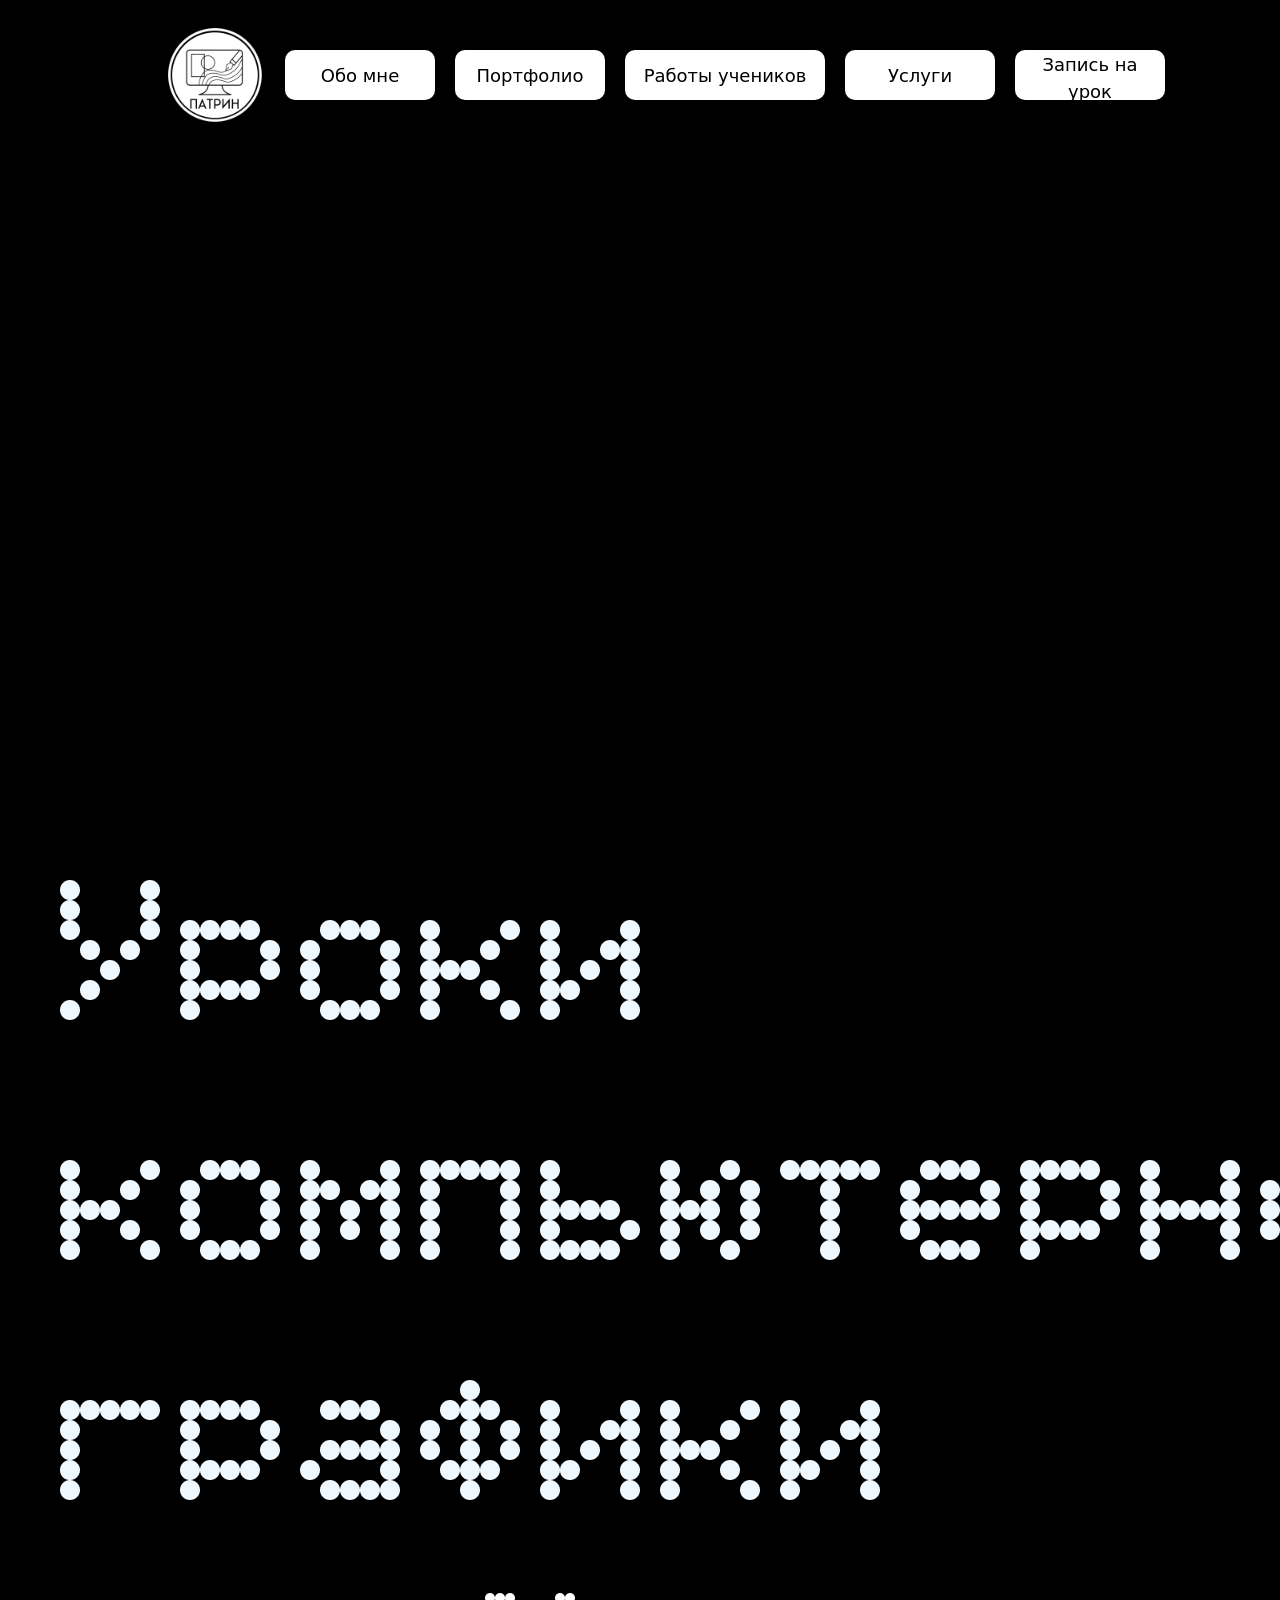
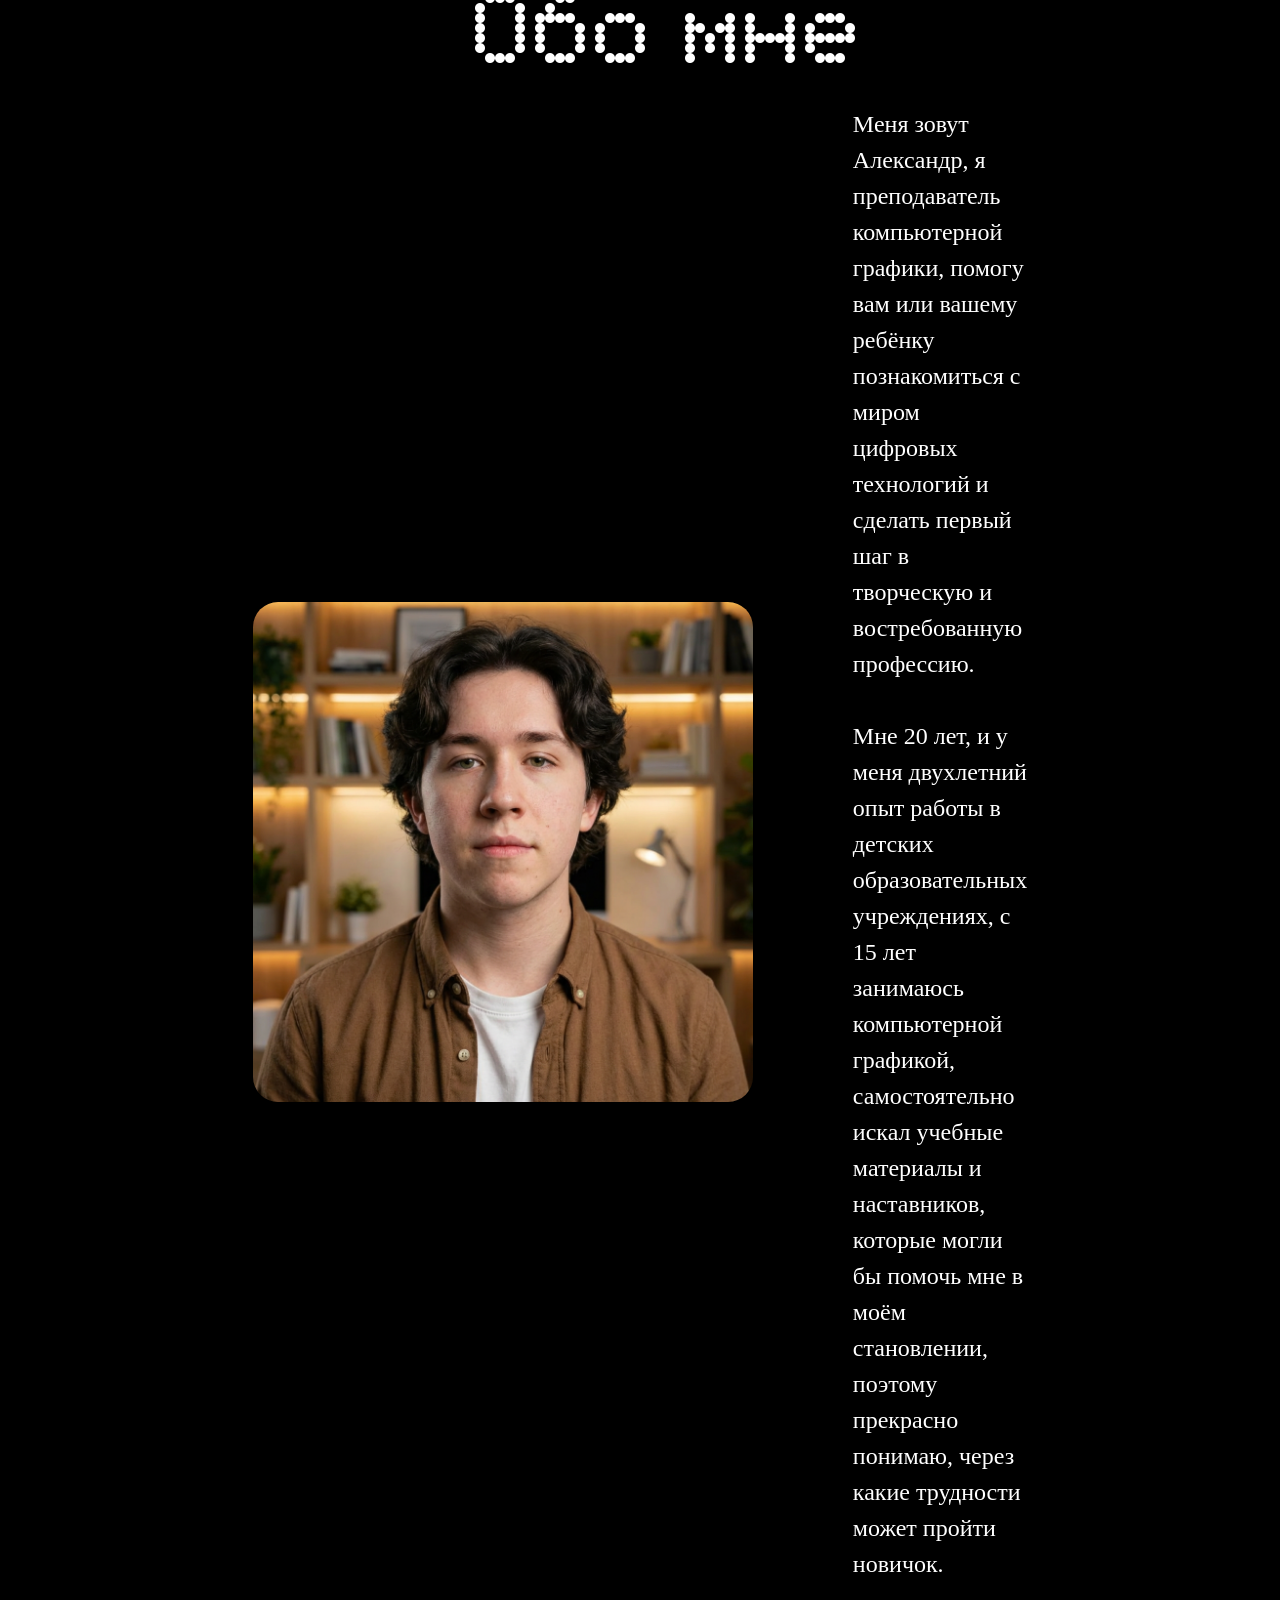
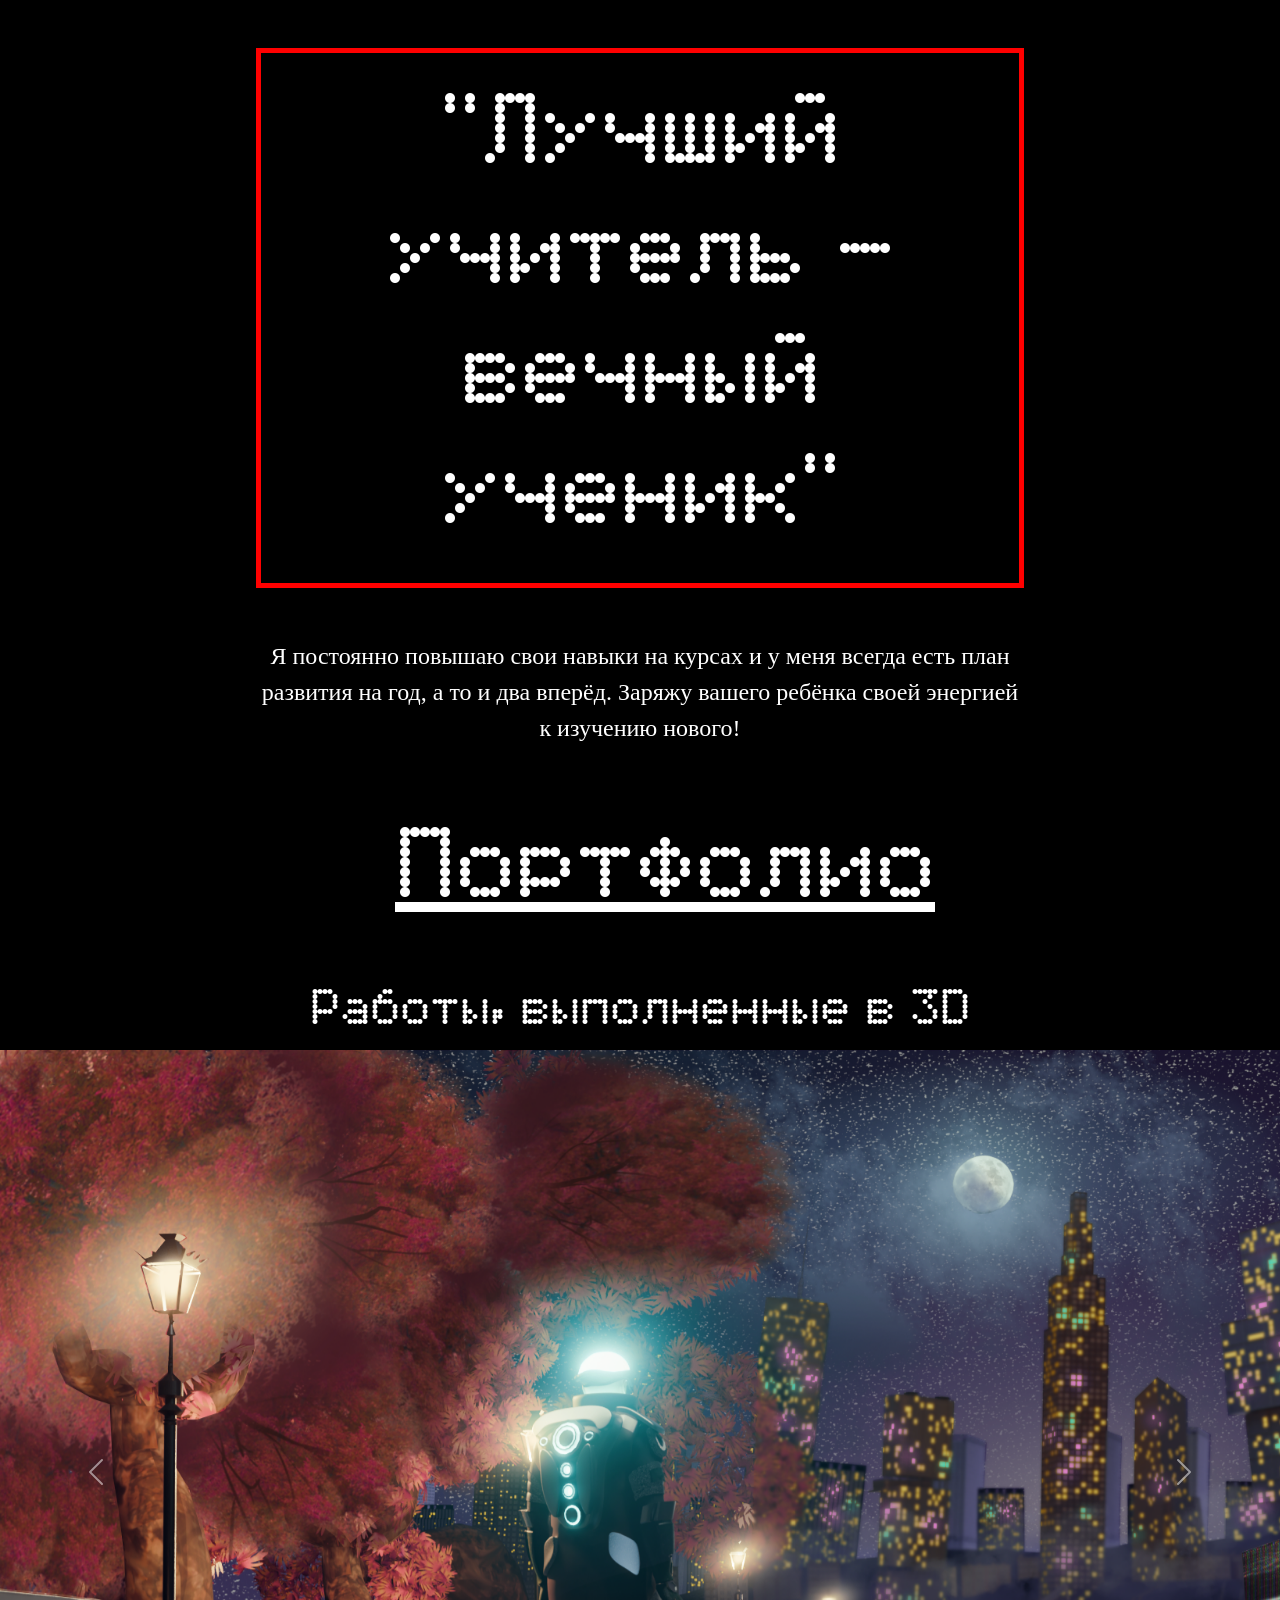
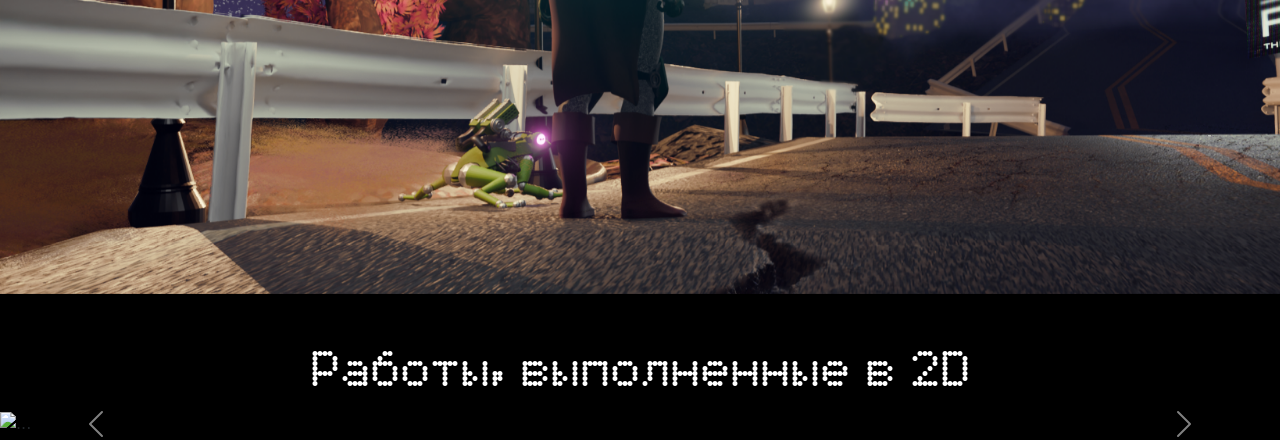
==== index.html @ f682999e "Add files via upload" ====
<!DOCTYPE html>
<html lang="en">
<head>
    <meta charset="UTF-8">
    <meta name="viewport" content="width=device-width, initial-scale=1.0">
    <title>ПАТРИН - Уроки компьютерной графики</title>
    <link href="https://cdn.jsdelivr.net/npm/bootstrap@5.3.8/dist/css/bootstrap.min.css" rel="stylesheet" integrity="sha384-sRIl4kxILFvY47J16cr9ZwB07vP4J8+LH7qKQnuqkuIAvNWLzeN8tE5YBujZqJLB" crossorigin="anonymous">
    <link rel="icon" href="./assets/favicon.png" type="image/png">
    <link rel="stylesheet" href="style.css">
    
</head>
<body>

<!-- HEADER -->

    <div class="start-container">

        <nav class="nav-layer">
                <img class="logo" src="./assets/logo.png" alt="logo">
                
                <a href="#about">
                    <button class="btn-about">Обо мне</button>
                </a>

                <a href="#portfolio">
                <button class="btn-portfolio">Портфолио</button>
                </a>

                <button class="btn-students">Работы учеников</button>

                <a href="/pageTwo.html">
                    <button class="btn-services">Услуги</button>
                </a>

            <button class="services">Запись на урок</button>
        </nav>

        
        <spline-viewer class="spline-background" id="my-spline" url="https://prod.spline.design/c7k3PXjZ2azOTVqd/scene.splinecode"></spline-viewer>
        <h1 class="title-layer">Уроки компьютерной графики</h1>

   

    </div>

<!-- ABOUT -->

    <div class="about" >

        <h2 class="title-about" id="about">Обо мне</h2>

        <div class="ab-descr">
            <img class="avatar" src="/assets/picture/Avatar.png" alt="Avatar">
            <p>
                Меня зовут Александр, я преподаватель компьютерной графики, помогу вам или вашему ребёнку познакомиться с миром цифровых технологий и сделать первый шаг в творческую и востребованную профессию.
                <br>
                <br>
                Мне 20 лет, и у меня двухлетний опыт работы в детских образовательных учреждениях, с 15 лет занимаюсь компьютерной графикой, самостоятельно искал учебные материалы и наставников, которые могли бы помочь мне в моём становлении, поэтому прекрасно понимаю, через какие трудности может пройти новичок.
            </p>
        </div>

        <h2 class="citate">"Лучший учитель - вечный ученик"</h2>

        <p class="citate-descr">
            Я постоянно повышаю свои навыки на курсах и у меня всегда есть план развития на год, а то и два вперёд. Заряжу вашего ребёнка своей энергией к изучению нового! 
        </p>

    </div>


    <!-- PORTAOLIO -->  

        <div class="portfolio" id="portfolio">

            <h2>Портфолио</h2>

            <h3>Работы, выполненные в 3D</h3>

            <div id="carouselExample" class="carousel slide">
            <div class="carousel-inner">
                <div class="carousel-item active">
                <img src="/assets/picture/3d1.png" class="d-block w-100" alt="...">
                </div>
                <div class="carousel-item">
                <img src="/assets/picture/3d2.png" class="d-block w-100" alt="...">
                </div>
                <div class="carousel-item">
                <img src="/assets/picture/3d3.jpg" class="d-block w-100" alt="...">
                </div>
            </div>
            <button class="carousel-control-prev" type="button" data-bs-target="#carouselExample" data-bs-slide="prev">
                <span class="carousel-control-prev-icon" aria-hidden="true"></span>
                <span class="visually-hidden">Previous</span>
            </button>
            <button class="carousel-control-next" type="button" data-bs-target="#carouselExample" data-bs-slide="next">
                <span class="carousel-control-next-icon" aria-hidden="true"></span>
                <span class="visually-hidden">Next</span>
            </button>
            </div>

            <h3>Работы, выполненные в 2D</h3>

            <div id="carouselExampleTwo" class="carousel slide">
            <div class="carousel-inner">
                <div class="carousel-item active">
                <img src="/assets/picture/art1.png" class="d-block w-100" alt="...">
                </div>
                <div class="carousel-item">
                <img src="/assets/picture/art2.png" class="d-block w-100" alt="...">
                </div>
                <div class="carousel-item">
                <img src="/assets/picture/art3.png" class="d-block w-100" alt="...">
                </div>
            </div>
            <button class="carousel-control-prev" type="button" data-bs-target="#carouselExampleTwo" data-bs-slide="prev">
                <span class="carousel-control-prev-icon" aria-hidden="true"></span>
                <span class="visually-hidden">Previous</span>
            </button>
            <button class="carousel-control-next" type="button" data-bs-target="#carouselExampleTwo" data-bs-slide="next">
                <span class="carousel-control-next-icon" aria-hidden="true"></span>
                <span class="visually-hidden">Next</span>
            </button>
            </div>


        </div>

    <script src="https://cdn.jsdelivr.net/npm/bootstrap@5.3.8/dist/js/bootstrap.bundle.min.js" integrity="sha384-FKyoEForCGlyvwx9Hj09JcYn3nv7wiPVlz7YYwJrWVcXK/BmnVDxM+D2scQbITxI" crossorigin="anonymous"></script>
    <script type="module" src="https://unpkg.com/@splinetool/viewer@1.12.73/build/spline-viewer.js"></script>
    <script src="/script.js"></script>
</html>
---- style.css ----
@font-face {
    font-family: "dots";
    src: url(./assets/fonts/5by7.ttf);
}
@import url('https://fonts.googleapis.com/css2?family=Montserrat:ital,wght@0,100..900;1,100..900&display=swap');

html {
    scroll-behavior: smooth;
}

body{
    background: #000000;
}

/* HEADER */

.start-container{
    position: relative;
    display: flex; 
    flex-direction: column;
    justify-content: space-between;
    overflow: hidden;
}

.spline-background {
    position: absolute;
    top: 0;
    left: 0;
    width: 100%;
    height: 1000px;
    z-index: 1;
    pointer-events: auto; 
}

.nav-layer, .title-layer {
    position: relative;
    z-index: 10;
    pointer-events: none; 
}

.nav-layer button, .nav-layer a {
    pointer-events: auto; 
}

.spline-viewer {
    width: 100%;
    height: 100%;
}

nav{
    height: 150px;
    width: 100%;
    border-bottom: #fff;
    display: flex;
    flex-direction: row;
    align-items: center;
    justify-content: center;
    gap: 20px;
    border-bottom: #fff;
    margin-bottom: -300px;
}


.logo{
    width: 150px;
    height: 100px;
    padding-left: 50px;
}

nav button{
    width: 150px;
    height: 50px;
    background-color: #fff;
    border: none;
    border-radius: 10px;
    font-size: 18px; 
}

.btn-students{
    width: 200PX;
}

nav button:hover{
    cursor: pointer;
}

h1{
    text-align: left;
    vertical-align: bottom;
    font-size: 200px;
    padding-left: 50px;
    margin-top: 1000px;
    font-family: "dots";
    color: aliceblue;
    font-weight: 400;
}



/* ABOUT */

.about{
    display: flex;
    flex-direction: column;
    justify-content: center;
    align-items: center;
    width: 60%;
    margin: 0 auto;
}

.about-title, h2{
    text-align: center;
    /* vertical-align: bottom; */
    font-size: 100px;
    padding-left: 50px;
    font-family: "dots";
    color: rgb(255, 255, 255);  
    font-weight: 300;
}

.ab-descr{
    display: flex;
    gap: 100px;
    justify-content: space-between;
    align-items: center;
    /* width: 60%; */
}

.avatar{
    width: 500px;
    border-radius: 25px;
}

p{
    font-family: "Montserrat";
    color: #fff;
    font-size: 24px;
}

.citate {
    margin-top: 50px;
    margin-bottom: 50px;
    text-align: center;
    border: #ff0000 5px solid;
    padding: 25px;
    padding-left: 0;
    padding-right: 0;
}

.citate-descr{
    text-align: center;
}

/* PORTFOLIO */


.portfolio h2{
    padding-top: 50px;
    text-decoration: underline;
}

.carousel-inner img{
    width: 1500px !important;
    margin: 0 auto;
}

h3{
    margin-top: 50px;
    text-align: center;
    font-size: 50px;
    /* padding-left: 100px; */
    font-family: "dots";
    color: rgb(255, 255, 255);  
    font-weight: 300;
}
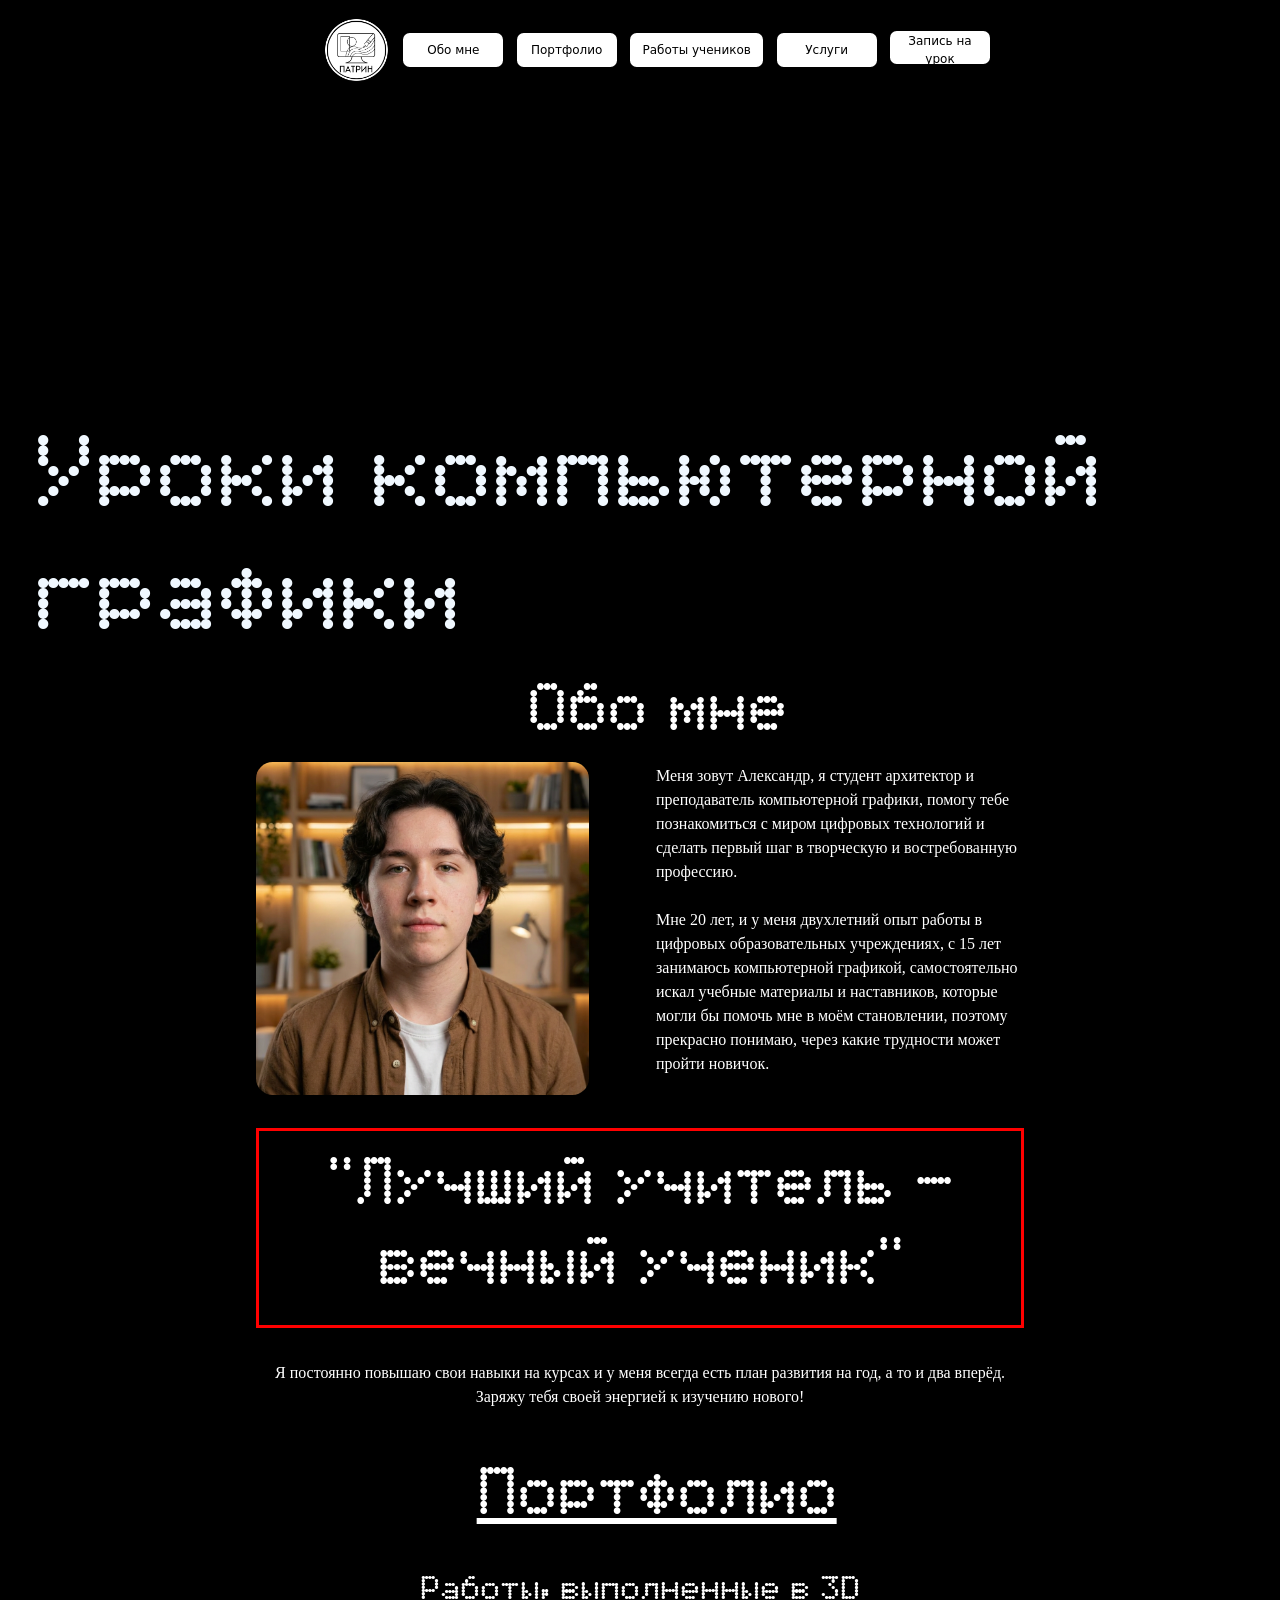
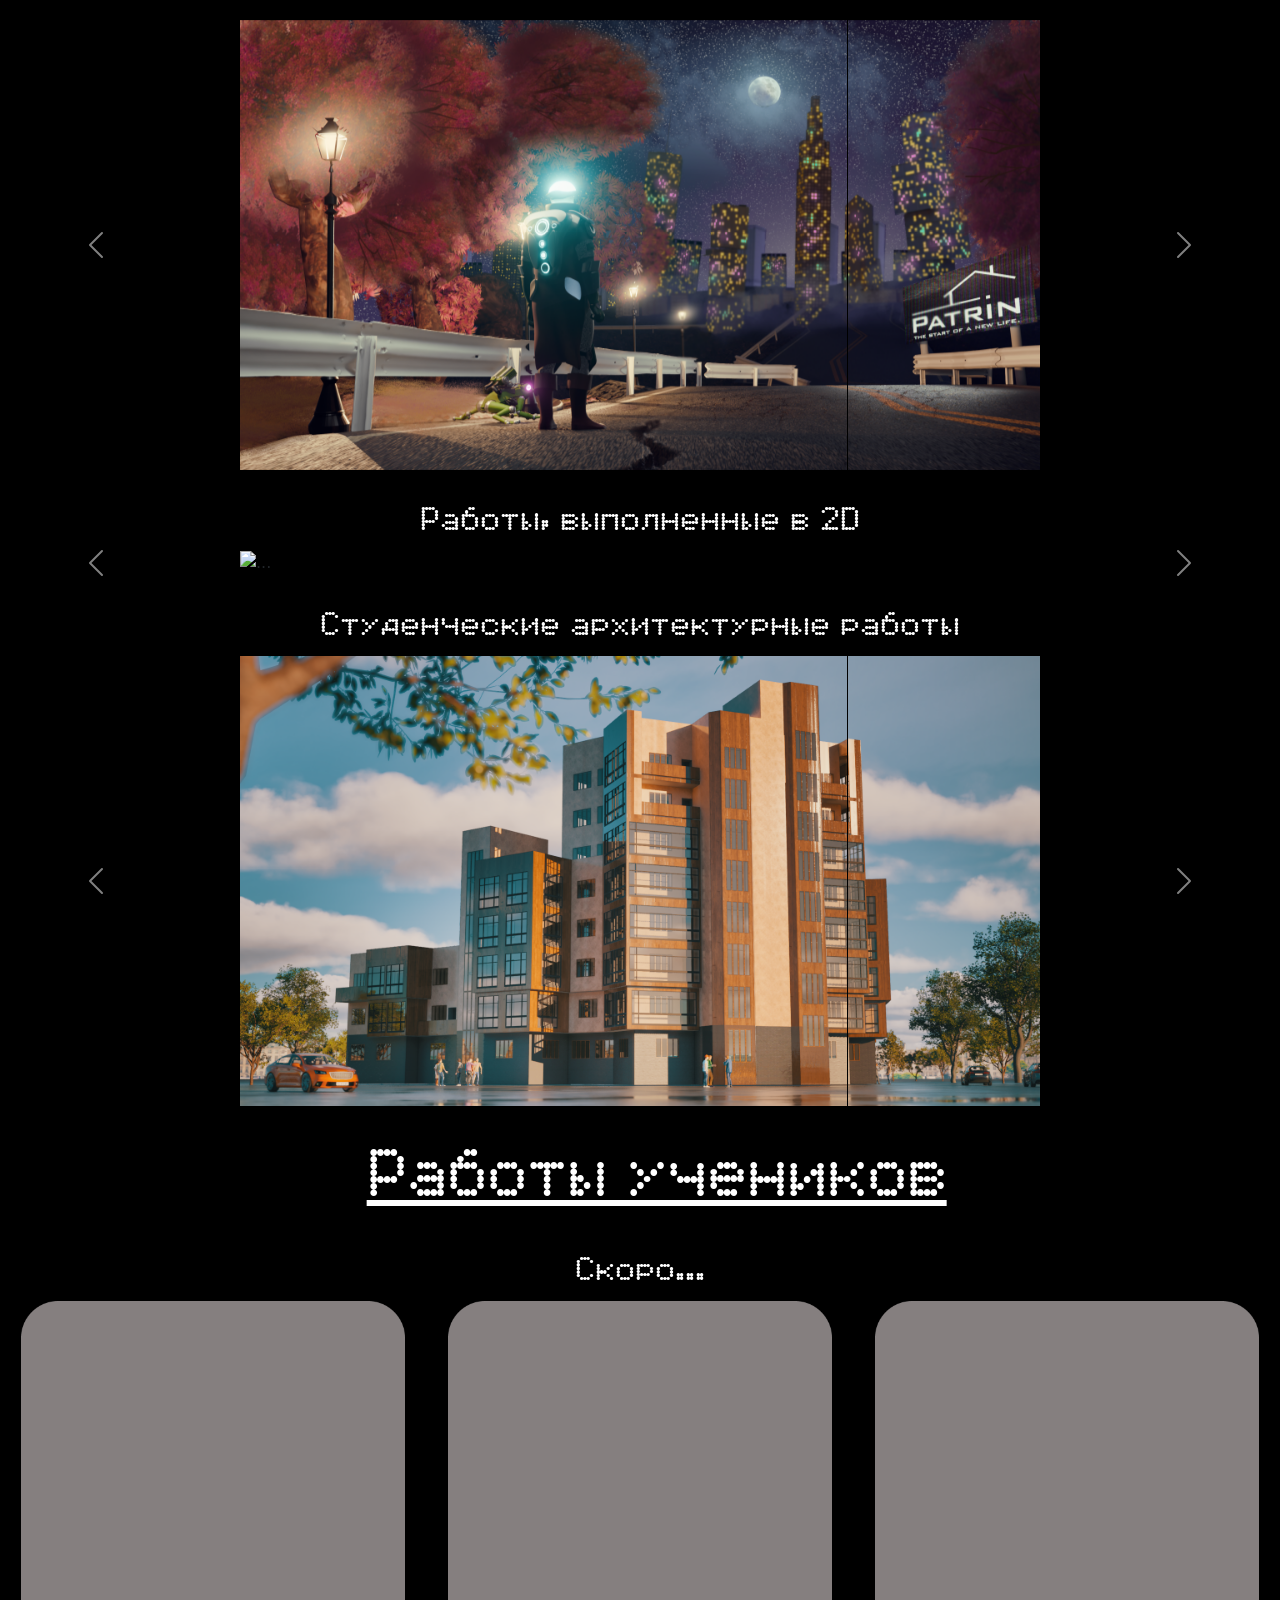
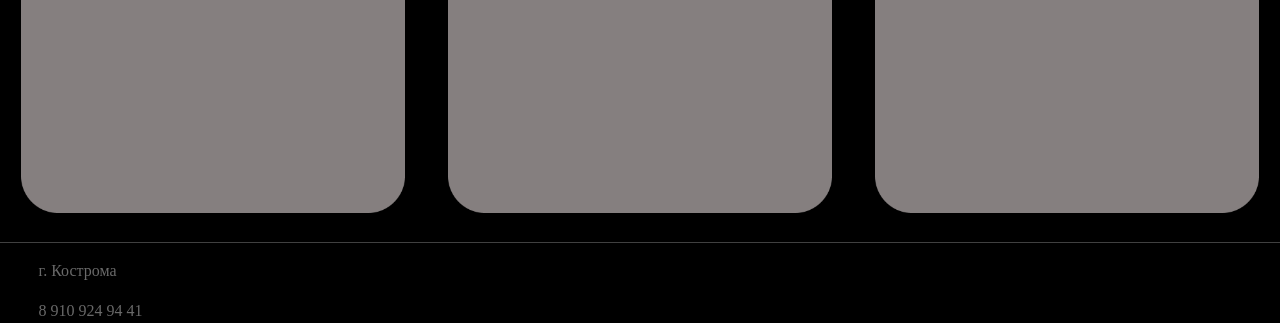
==== commit aeff10a8: "end pc version" ====
--- a/index.html
+++ b/index.html
@@ -26,13 +26,17 @@
                 <button class="btn-portfolio">Портфолио</button>
                 </a>
 
+                <a href="#StudWork">
                 <button class="btn-students">Работы учеников</button>
+                </a>
 
                 <a href="/pageTwo.html">
                     <button class="btn-services">Услуги</button>
                 </a>
 
-            <button class="services">Запись на урок</button>
+                <a href="./pageTwo.html#signUp">
+                <button class="services">Запись на урок</button>
+                </a>
         </nav>
 
         
@@ -50,19 +54,19 @@
         <h2 class="title-about" id="about">Обо мне</h2>
 
         <div class="ab-descr">
-            <img class="avatar" src="/assets/picture/Avatar.png" alt="Avatar">
+            <img class="avatar" src="./assets/picture/Avatar.png" alt="Avatar">
             <p>
-                Меня зовут Александр, я преподаватель компьютерной графики, помогу вам или вашему ребёнку познакомиться с миром цифровых технологий и сделать первый шаг в творческую и востребованную профессию.
+                Меня зовут Александр, я студент архитектор и преподаватель компьютерной графики, помогу тебе познакомиться с миром цифровых технологий и сделать первый шаг в творческую и востребованную профессию.
                 <br>
                 <br>
-                Мне 20 лет, и у меня двухлетний опыт работы в детских образовательных учреждениях, с 15 лет занимаюсь компьютерной графикой, самостоятельно искал учебные материалы и наставников, которые могли бы помочь мне в моём становлении, поэтому прекрасно понимаю, через какие трудности может пройти новичок.
+                Мне 20 лет, и у меня двухлетний опыт работы в цифровых образовательных учреждениях, с 15 лет занимаюсь компьютерной графикой, самостоятельно искал учебные материалы и наставников, которые могли бы помочь мне в моём становлении, поэтому прекрасно понимаю, через какие трудности может пройти новичок.
             </p>
         </div>
 
         <h2 class="citate">"Лучший учитель - вечный ученик"</h2>
 
         <p class="citate-descr">
-            Я постоянно повышаю свои навыки на курсах и у меня всегда есть план развития на год, а то и два вперёд. Заряжу вашего ребёнка своей энергией к изучению нового! 
+            Я постоянно повышаю свои навыки на курсах и у меня всегда есть план развития на год, а то и два вперёд. Заряжу тебя своей энергией к изучению нового! 
         </p>
 
     </div>
@@ -79,13 +83,13 @@
             <div id="carouselExample" class="carousel slide">
             <div class="carousel-inner">
                 <div class="carousel-item active">
-                <img src="/assets/picture/3d1.png" class="d-block w-100" alt="...">
+                <img src="./assets/picture/3d1.png" class="d-block w-100" alt="...">
                 </div>
                 <div class="carousel-item">
-                <img src="/assets/picture/3d2.png" class="d-block w-100" alt="...">
+                <img src="./assets/picture/3d2.png" class="d-block w-100" alt="...">
                 </div>
                 <div class="carousel-item">
-                <img src="/assets/picture/3d3.jpg" class="d-block w-100" alt="...">
+                <img src="./assets/picture/3d3.jpg" class="d-block w-100" alt="...">
                 </div>
             </div>
             <button class="carousel-control-prev" type="button" data-bs-target="#carouselExample" data-bs-slide="prev">
@@ -103,13 +107,13 @@
             <div id="carouselExampleTwo" class="carousel slide">
             <div class="carousel-inner">
                 <div class="carousel-item active">
-                <img src="/assets/picture/art1.png" class="d-block w-100" alt="...">
+                <img src="./assets/picture/art1.png" class="d-block w-100" alt="...">
                 </div>
                 <div class="carousel-item">
-                <img src="/assets/picture/art2.png" class="d-block w-100" alt="...">
+                <img src="./assets/picture/art2.png" class="d-block w-100" alt="...">
                 </div>
                 <div class="carousel-item">
-                <img src="/assets/picture/art3.png" class="d-block w-100" alt="...">
+                <img src="./assets/picture/art3.png" class="d-block w-100" alt="...">
                 </div>
             </div>
             <button class="carousel-control-prev" type="button" data-bs-target="#carouselExampleTwo" data-bs-slide="prev">
@@ -122,8 +126,54 @@
             </button>
             </div>
 
+            <h3>Студенческие архитектурные работы</h3>
+
+            <div id="carouselExampleArch" class="carousel slide">
+            <div class="carousel-inner">
+                <div class="carousel-item active">
+                <img src="./assets/picture/arch1.png" class="d-block w-100" alt="...">
+                </div>
+                <div class="carousel-item">
+                <img src="./assets/picture/arch2.png" class="d-block w-100" alt="...">
+                </div>
+                <div class="carousel-item">
+                <img src="./assets/picture/arch3.png" class="d-block w-100" alt="...">
+                </div>
+            </div>
+            <button class="carousel-control-prev" type="button" data-bs-target="#carouselExampleArch" data-bs-slide="prev">
+                <span class="carousel-control-prev-icon" aria-hidden="true"></span>
+                <span class="visually-hidden">Previous</span>
+            </button>
+            <button class="carousel-control-next" type="button" data-bs-target="#carouselExampleArch" data-bs-slide="next">
+                <span class="carousel-control-next-icon" aria-hidden="true"></span>
+                <span class="visually-hidden">Next</span>
+            </button>
+            </div>
+
 
         </div>
+
+    <!-- Student Work -->
+
+    <div class="StudWork" id="StudWork">
+        <h2>Работы учеников</h2>
+
+        <h3>Скоро...</h3>
+
+        <div class="StudWorkCard">
+            <img src="./assets/picture/noneCard.png" alt="">
+            <img src="./assets/picture/noneCard.png" alt="">
+            <img src="./assets/picture/noneCard.png" alt="">
+        </div>
+    </div>
+
+    <hr>
+
+        <!-- FOOTER -->
+     <footer>
+      <p class="adress">г. Кострома</p>
+      <p class="tel">8 910 924 94 41</p>
+     </footer>
 
     <script src="https://cdn.jsdelivr.net/npm/bootstrap@5.3.8/dist/js/bootstrap.bundle.min.js" integrity="sha384-FKyoEForCGlyvwx9Hj09JcYn3nv7wiPVlz7YYwJrWVcXK/BmnVDxM+D2scQbITxI" crossorigin="anonymous"></script>
     <script type="module" src="https://unpkg.com/@splinetool/viewer@1.12.73/build/spline-viewer.js"></script>
--- a/style.css
+++ b/style.css
@@ -26,10 +26,11 @@
     position: absolute;
     top: 0;
     left: 0;
-    width: 100%;
-    height: 1000px;
+    /* width: 100%; */
+    height: 45vw;
     z-index: 1;
     pointer-events: auto; 
+    mask-image: radial-gradient(circle, black 0%, transparent 100%)
 }
 
 .nav-layer, .title-layer {
@@ -48,36 +49,36 @@
 }
 
 nav{
-    height: 150px;
+    height: 7.813vw;
     width: 100%;
     border-bottom: #fff;
     display: flex;
     flex-direction: row;
     align-items: center;
     justify-content: center;
-    gap: 20px;
+    gap: 1.042vw;
     border-bottom: #fff;
-    margin-bottom: -300px;
+    /* margin-bottom: -15.625vw; */
 }
 
 
 .logo{
-    width: 150px;
-    height: 100px;
-    padding-left: 50px;
+    width: 7.813vw;
+    height: 5.208vw;
+    padding-left: 2.604vw;
 }
 
 nav button{
-    width: 150px;
-    height: 50px;
+    width: 7.813vw;
+    height: 2.604vw;
     background-color: #fff;
     border: none;
-    border-radius: 10px;
-    font-size: 18px; 
+    border-radius: 0.521vw;
+    font-size: 0.938vw; 
 }
 
 .btn-students{
-    width: 200PX;
+    width: 10.417vw;
 }
 
 nav button:hover{
@@ -87,12 +88,24 @@
 h1{
     text-align: left;
     vertical-align: bottom;
-    font-size: 200px;
-    padding-left: 50px;
-    margin-top: 1000px;
+    font-size: 8vw;
+    padding-left: 2.604vw;
+    margin-top: 25vw;
     font-family: "dots";
     color: aliceblue;
     font-weight: 400;
+}
+
+.page2{
+    text-align: left;
+    /* vertical-align: bottom; */
+    font-size: 8vw;
+    padding-left: 2.604vw;
+    /* margin-top: 1000px; */
+    font-family: "dots";
+    color: aliceblue;
+    font-weight: 400;
+    margin: 0 auto;
 }
 
 
@@ -111,8 +124,8 @@
 .about-title, h2{
     text-align: center;
     /* vertical-align: bottom; */
-    font-size: 100px;
-    padding-left: 50px;
+    font-size: 5.208vw;
+    padding-left: 2.604vw;
     font-family: "dots";
     color: rgb(255, 255, 255);  
     font-weight: 300;
@@ -120,29 +133,29 @@
 
 .ab-descr{
     display: flex;
-    gap: 100px;
+    gap: 5.208vw;
     justify-content: space-between;
     align-items: center;
     /* width: 60%; */
 }
 
 .avatar{
-    width: 500px;
-    border-radius: 25px;
+    width: 26.042vw;
+    border-radius: 1.302vw;
 }
 
 p{
     font-family: "Montserrat";
     color: #fff;
-    font-size: 24px;
+    font-size: 1.25vw;
 }
 
 .citate {
-    margin-top: 50px;
-    margin-bottom: 50px;
-    text-align: center;
-    border: #ff0000 5px solid;
-    padding: 25px;
+    margin-top: 2.604vw;
+    margin-bottom: 2.604vw;
+    text-align: center;
+    border: #ff0000 0.26vw solid;
+    padding: 1.302vw;
     padding-left: 0;
     padding-right: 0;
 }
@@ -155,21 +168,178 @@
 
 
 .portfolio h2{
-    padding-top: 50px;
+    padding-top: 2.604vw;
     text-decoration: underline;
 }
 
 .carousel-inner img{
-    width: 1500px !important;
+    width: 62.5vw !important;
     margin: 0 auto;
 }
 
 h3{
-    margin-top: 50px;
-    text-align: center;
-    font-size: 50px;
+    margin-top: 2.604vw;
+    text-align: center;
+    font-size: 2.604vw;
     /* padding-left: 100px; */
     font-family: "dots";
     color: rgb(255, 255, 255);  
     font-weight: 300;
+}
+
+.StudWork h2{
+    padding-top: 2.604vw;
+    text-decoration: underline;
+}
+
+.StudWorkCard{
+    display: flex;
+    flex-direction: row;
+    justify-content: space-around;
+    align-items: center;
+
+}
+
+.StudWorkCard img{
+    width: 30%;
+    margin-bottom: 1vw;
+}
+
+.geometry{
+    height: 50%;
+    width: 50%;
+    margin: 0 auto;
+}
+
+/* CARDS */
+
+.cards {
+    display: flex;
+    flex-direction: row;
+    justify-content: space-around; 
+    align-items: top;
+    gap: 2.604vw;
+    width: 100%; 
+    max-width: 62.5vw; 
+    margin: 0 auto; 
+}
+
+figure {
+    margin: 0; 
+    text-align: center; 
+    font-family: "Montserrat";
+    color: #fff;
+    font-size: 1.563vw;
+}
+
+figure img {
+    border-radius: 1.823vw;
+    width: 100%; 
+    display: block;
+    margin: 0 auto 1.042vw; 
+}
+
+figure img:hover{
+    transform: scale(1.1);
+}
+
+.unity{
+    width: 15vw;
+    margin-top: 1vw;
+}
+
+.unity-capt{
+    text-decoration: line-through;
+    color: #696969;
+}
+
+.cards p{
+    color: #696969;
+}
+
+/* FORMS */
+
+form {
+    display: flex;
+    flex-direction: column;
+    width: 60%;
+    /* justify-content: center;
+    align-items: center; */
+    color: aliceblue;
+    font-size: 2vw;
+    margin-left: 3vw;
+}
+
+form p{
+  font-size: 2vw;  
+}
+
+input[type="checkbox"] {
+  height: 3vw;
+  width: 2vw;
+}
+
+.form-check-label {
+    display: inline-flex;    
+    align-items: center;     
+    cursor: pointer;         
+    gap: 1vw;               
+}
+
+#submitBtn{
+    width: 15vw;
+    /* height: 7vw; */
+    font-size: 1.5vw;
+    text-align: center;
+}
+
+.spaceshipimg{
+   display: flex;
+   flex-direction: row;
+   justify-content: end;
+   margin-top: -40vw;
+}
+
+.spaceship{
+    width: 40vw;
+}
+
+hr{
+    color: #ffffff;
+}
+
+/* FOOTER */
+
+footer{
+    height: 5vw;
+    margin-left: 3vw;
+}
+
+.adress, .tel {
+    color: #696969;
+}
+
+/* MODAL */
+
+.modal{
+    --bs-modal-bg: black;
+    --bs-modal-color:white;
+    --bs-modal-width: 60%;
+}
+
+.modal h5{
+    font-size: 1.5vw;
+    font-family: "dots";
+    color: aliceblue;
+    font-weight: 400;
+}
+
+.modal p{
+    font-size: 1vw;
+}
+
+pre {
+    white-space: pre-wrap;       
+    word-wrap: break-word;       
+    overflow-x: auto;            
 }
